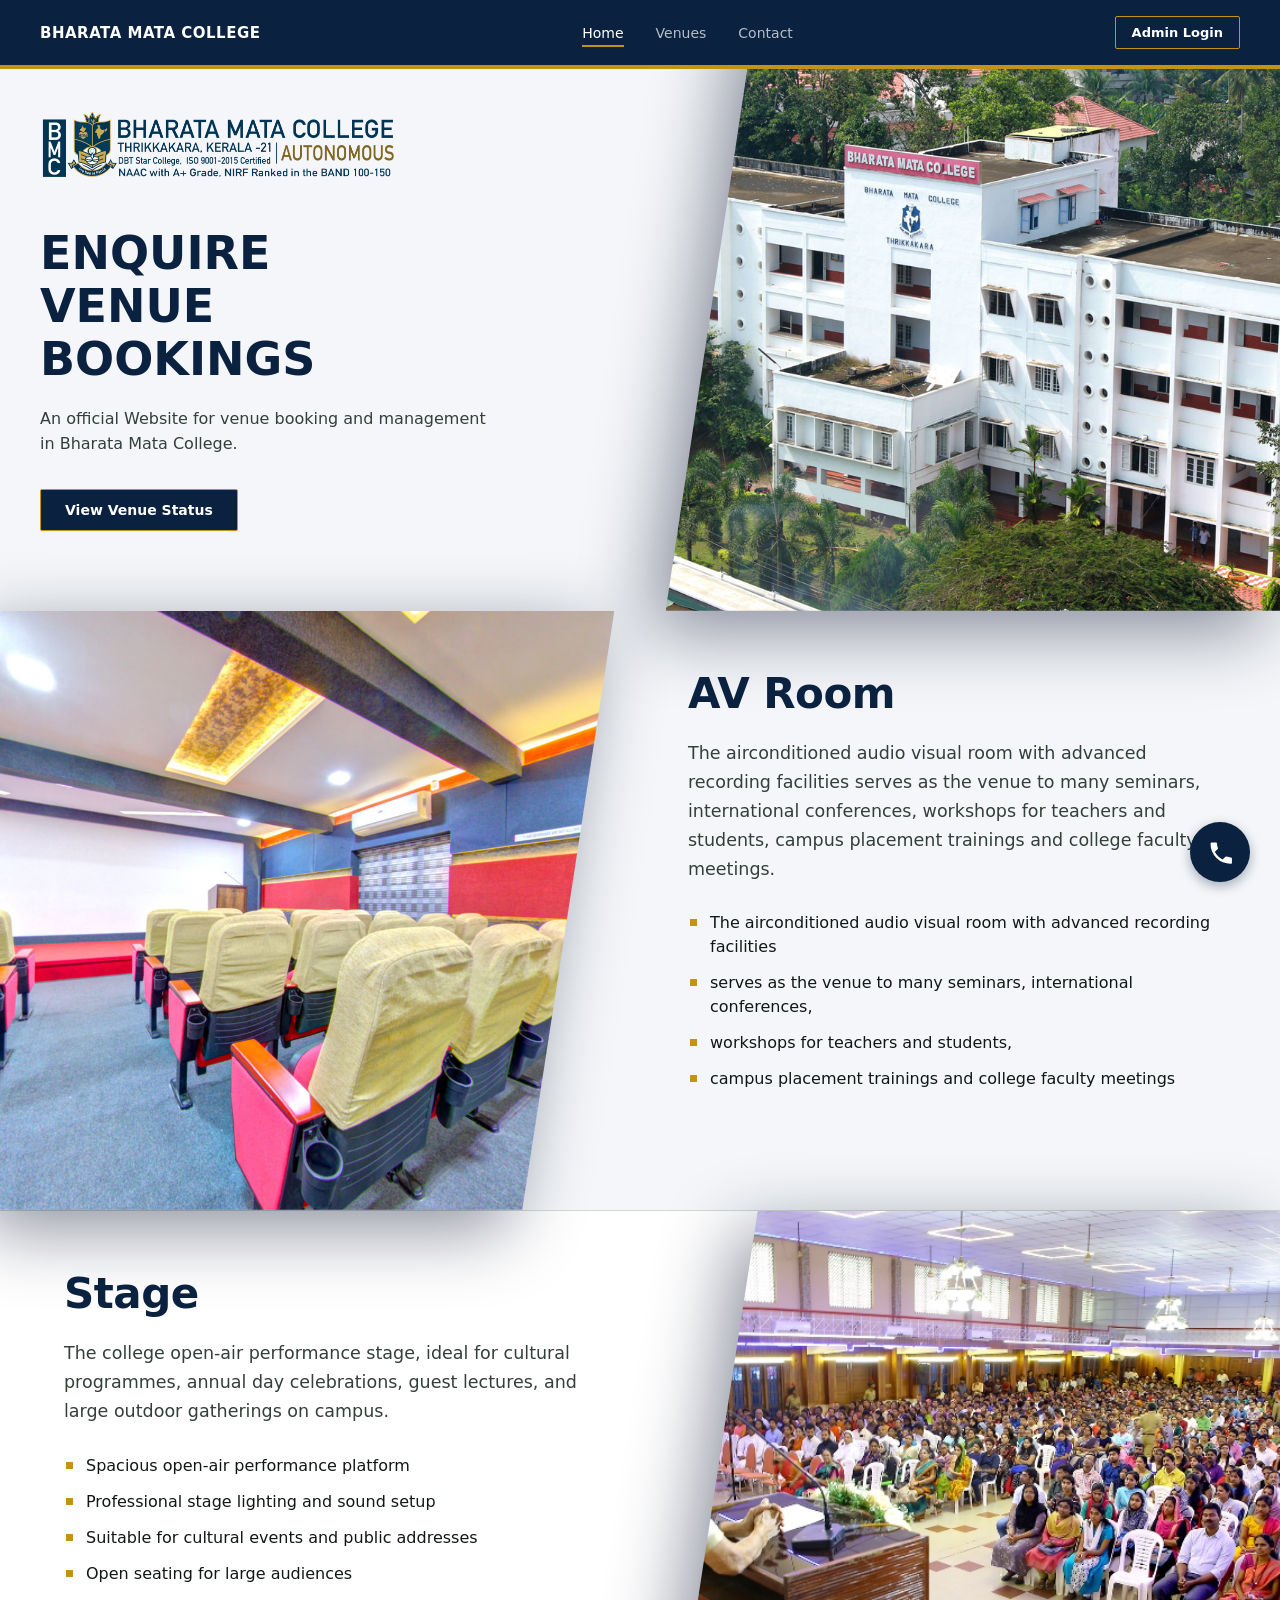
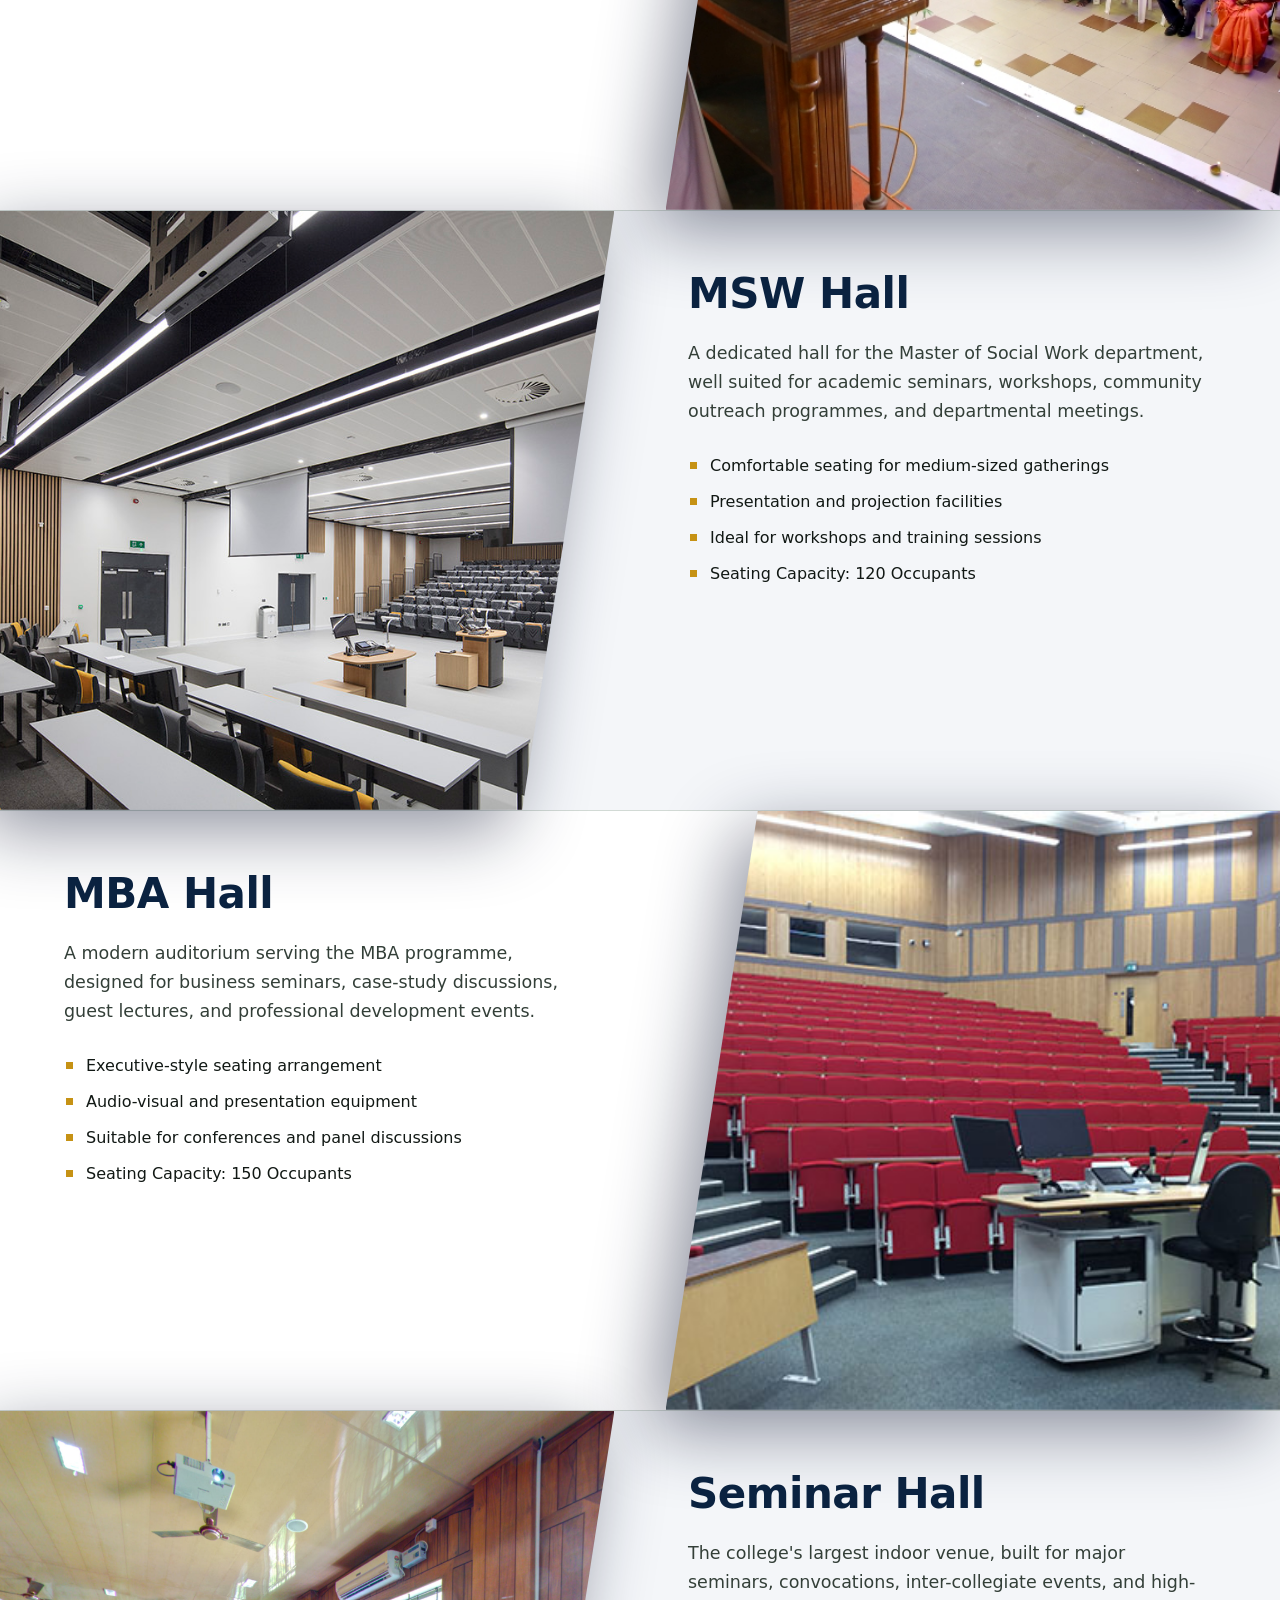
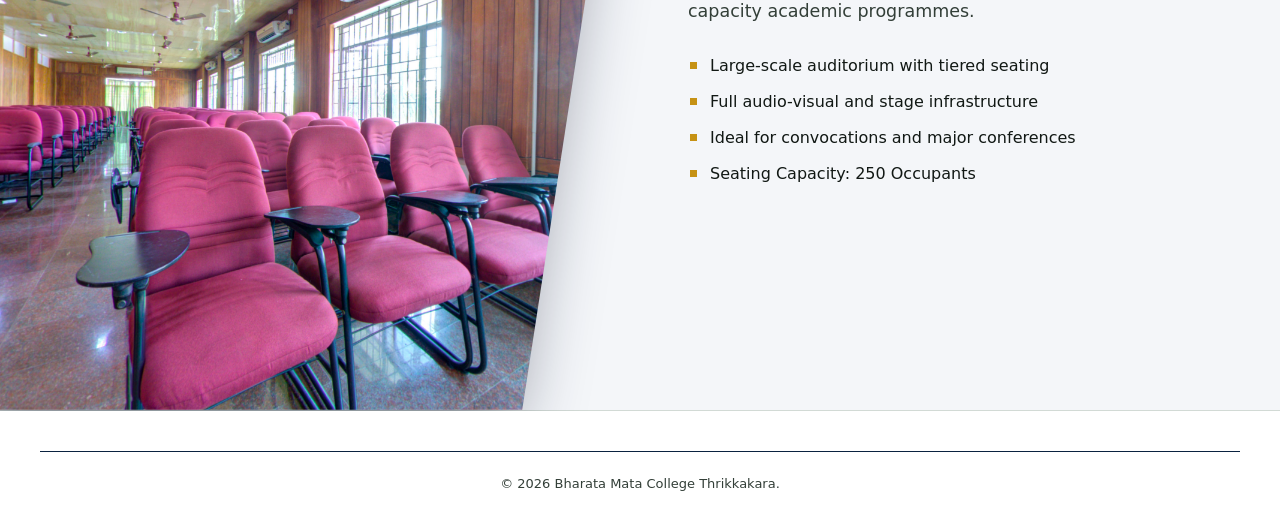
==== frontend/index.html @ a1fb7342 "Add files via upload" ====
<!DOCTYPE html>
<html lang="en">
<head>
    <meta charset="UTF-8">
    <meta name="viewport" content="width=device-width, initial-scale=1.0">
    <title>Venue Management Portal - Bharata Mata College</title>
    <link rel="stylesheet" href="style.css">
    <link rel="icon" type="image/jpeg" href="./assets/logo/logo.jpeg" />
    <link rel="stylesheet" href="https://fonts.googleapis.com/css2?family=Material+Symbols+Outlined:opsz,wght,FILL,GRAD@20..48,100..700,0..1,-50..200&icon_names=call" />
</head>
<body>

    <header class="navbar">
        <div class="nav-brand">
            <span class="brand-text">BHARATA MATA COLLEGE</span>
        </div>
        
        <nav class="nav-menu">
            <a href="index.html" class="nav-item active">Home</a>
            <a href="venues/venues.html" class="nav-item">Venues</a>
            <a href="#booking" class="nav-item" id="booking-log-link">Booking Log</a>
            <div class="nav-contact-wrapper">
                <button id="contact-btn" class="nav-item" onclick="toggleContactDropdown(event)">Contact</button>
                <div id="contact-dropdown">
                    <p class="contact-dropdown-label">Contact No:</p>
                    <hr class="contact-dropdown-divider">
                    <div class="contact-dropdown-item">
                        <span class="material-symbols-outlined contact-dropdown-icon">call</span>
                        <a href="tel:+9112345678" class="contact-dropdown-number">+91 12345678</a>
                    </div>
                    <hr class="contact-number-divider">
                    <div class="contact-dropdown-item">
                        <span class="material-symbols-outlined contact-dropdown-icon">call</span>
                        <a href="tel:+9187654321" class="contact-dropdown-number">+91 87654321</a>
                    </div>
                </div>
            </div>
        </nav>

        <div class="nav-actions">
            <a href="login/login.html"><button class="btn-admin" id="admin-portal-btn">Admin Login</button></a>
        </div>
    </header>

    <section class="hero-frame-section">
        <div class="abstract-bg-shape shape-one"></div>
        <div class="abstract-bg-shape shape-two"></div>
        
        <div class="hero-image-canvas canvas-right">
            <div class="clean-image-frame" style="background-image: url('./assets/logo/bmc.jpeg');"></div>
        </div>

        <div class="geometric-line horizontal-line-top"></div>
        <div class="geometric-line vertical-line-left"></div>
        <div class="geometric-accent-dot dot-tl"></div>

        <div class="hero-grid-container content-left">
            <div class="hero-logo-container">
                <img src="./assets/logo/bmclogo.jpeg" alt="BMC Institutional Logo" class="hero-inserted-logo">
            </div>

            <div class="hero-text-block">
                <h1>ENQUIRE<br>VENUE BOOKINGS</h1>
                <p class="hero-description-text">An official Website for venue booking and management in Bharata Mata College.</p>
                
                <div class="hero-action-row">
                    <button class="btn-primary-blue" onclick="window.location.href='venues/venues.html'">View Venue Status</button>
                </div>
            </div>
        </div>

        <div class="geometric-line horizontal-line-bottom"></div>
    </section>

    <main class="facilities-showcase-container">
        <section class="facility-row invert-row">
            <div class="abstract-bg-shape shape-three"></div>
            <div class="hero-image-canvas canvas-left">
                <div class="clean-image-frame" style="background-image: url('./assets/avroom.jpeg');"></div>
            </div>
            <div class="hero-grid-container content-right">
                <div class="facility-text-block text-right-layout">
                    <h2>AV Room</h2>
                    <p class="facility-description">The airconditioned audio visual room with advanced recording facilities serves as the venue to many seminars, international conferences, workshops for teachers and students, campus placement trainings and college faculty meetings.</p>
                    <ul class="facility-features-list">
                        <li>The airconditioned audio visual room with advanced recording facilities</li>
                        <li>serves as the venue to many seminars, international conferences,</li>
                        <li>workshops for teachers and students,</li>
                        <li>campus placement trainings and college faculty meetings</li>
                    </ul>
                </div>
            </div>
        </section>

        <section class="facility-row">
            <div class="abstract-bg-shape shape-four"></div>
            <div class="hero-image-canvas canvas-right">
                <div class="clean-image-frame" style="background-image: url('./assets/stage.jpeg');"></div>
            </div>
            <div class="hero-grid-container content-left">
                <div class="facility-text-block text-left-layout">
                    <h2>Stage</h2>
                    <p class="facility-description">The college open-air performance stage, ideal for cultural programmes, annual day celebrations, guest lectures, and large outdoor gatherings on campus.</p>
                    <ul class="facility-features-list">
                        <li>Spacious open-air performance platform</li>
                        <li>Professional stage lighting and sound setup</li>
                        <li>Suitable for cultural events and public addresses</li>
                        <li>Open seating for large audiences</li>
                    </ul>
                </div>
            </div>
        </section>

        <section class="facility-row invert-row">
            <div class="abstract-bg-shape shape-five"></div>
            <div class="hero-image-canvas canvas-left">
                <div class="clean-image-frame" style="background-image: url('./assets/mswhall.jpeg');"></div>
            </div>
            <div class="hero-grid-container content-right">
                <div class="facility-text-block text-right-layout">
                    <h2>MSW Hall</h2>
                    <p class="facility-description">A dedicated hall for the Master of Social Work department, well suited for academic seminars, workshops, community outreach programmes, and departmental meetings.</p>
                    <ul class="facility-features-list">
                        <li>Comfortable seating for medium-sized gatherings</li>
                        <li>Presentation and projection facilities</li>
                        <li>Ideal for workshops and training sessions</li>
                        <li>Seating Capacity: 120 Occupants</li>
                    </ul>
                </div>
            </div>
        </section>

        <section class="facility-row">
            <div class="abstract-bg-shape shape-six"></div>
            <div class="hero-image-canvas canvas-right">
                <div class="clean-image-frame" style="background-image: url('./assets/mbahall.jpeg');"></div>
            </div>
            <div class="hero-grid-container content-left">
                <div class="facility-text-block text-left-layout">
                    <h2>MBA Hall</h2>
                    <p class="facility-description">A modern auditorium serving the MBA programme, designed for business seminars, case-study discussions, guest lectures, and professional development events.</p>
                    <ul class="facility-features-list">
                        <li>Executive-style seating arrangement</li>
                        <li>Audio-visual and presentation equipment</li>
                        <li>Suitable for conferences and panel discussions</li>
                        <li>Seating Capacity: 150 Occupants</li>
                    </ul>
                </div>
            </div>
        </section>

        <section class="facility-row invert-row">
            <div class="abstract-bg-shape shape-seven"></div>
            <div class="hero-image-canvas canvas-left">
                <div class="clean-image-frame" style="background-image: url('./assets/seminarhall.jpeg');"></div>
            </div>
            <div class="hero-grid-container content-right">
                <div class="facility-text-block text-right-layout">
                    <h2>Seminar Hall</h2>
                    <p class="facility-description">The college's largest indoor venue, built for major seminars, convocations, inter-collegiate events, and high-capacity academic programmes.</p>
                    <ul class="facility-features-list">
                        <li>Large-scale auditorium with tiered seating</li>
                        <li>Full audio-visual and stage infrastructure</li>
                        <li>Ideal for convocations and major conferences</li>
                        <li>Seating Capacity: 250 Occupants</li>
                    </ul>
                </div>
            </div>
        </section>
    </main>

    <footer class="system-footer">
        <div class="footer-line"></div>
        <p>&copy; 2026 Bharata Mata College Thrikkakara.</p>
    </footer>

    <script src="script.js"></script>
    <script>
        function toggleContactDropdown(e) {
            e.stopPropagation();
            var dd = document.getElementById('contact-dropdown');
            var btn = document.getElementById('contact-btn');
            var isOpen = dd.style.display === 'block';
            dd.style.display = isOpen ? 'none' : 'block';
            btn.classList.toggle('active', !isOpen);
        }
        document.addEventListener('click', function() {
            var dd = document.getElementById('contact-dropdown');
            var btn = document.getElementById('contact-btn');
            if (dd) dd.style.display = 'none';
            if (btn) btn.classList.remove('active');
        });

        // Handle auth-based UI changes
        var isAuthenticated = sessionStorage.getItem('bmc_admin_auth') === 'true' || localStorage.getItem('bmc_admin_auth') === 'true';
        
        var bookingLink = document.getElementById('booking-log-link');
        if (bookingLink) bookingLink.style.display = 'none';

        if (isAuthenticated) {
            var adminBtn = document.getElementById('admin-portal-btn');
            if (adminBtn) {
                adminBtn.textContent = 'Admin Portal';
                var parentLink = adminBtn.closest('a');
                if (parentLink) parentLink.href = 'admin/adminpg.html';
            }
        }
    </script>
    
    <!-- Floating Contact Ball -->
    <a href="tel:+9112345678" class="floating-contact-ball" title="Contact Us Directly" style="bottom: 18px;">
        <svg xmlns="http://www.w3.org/2000/svg" viewBox="0 0 22 22">
            <path d="M6.62 10.79a15.05 15.05 0 0 0 6.59 6.59l2.2-2.2a1 1 0 0 1 1.11-.27c1.12.45 2.33.69 3.58.69a1 1 0 0 1 1 1V20a1 1 0 0 1-1 1A17 17 0 0 1 3 4a1 1 0 0 1 1-1h3.5a1 1 0 0 1 1 1c0 1.25.24 2.46.69 3.58a1 1 0 0 1-.27 1.11z"/>
        </svg>
    </a>
</body>
</html>
---- frontend/style.css ----
/* --- THEME DESIGN SYSTEM VARIABLES --- */
:root {
    --primary-blue: #0A2240;        /* Deep Premium Institutional Navy */
    --dark-blue-hover: #0300B2;
    --dark-yellow-gold: #C69214;   /* Polished Dark Yellow/Gold Tone */
    
    --light-blue-shading: #F4F6F9;
    --border-grey: #D2DAD5;
    --text-primary: #111814;
    --text-secondary: #333F38;
    --white: #FFFFFF;

    --navbar-height: 72px;          /* Fixed navbar height offset */
}

/* --- DOCUMENT DEFAULTS --- */
* {
    box-sizing: border-box;
    margin: 0;
    padding: 0;
    font-family: system-ui, -apple-system, BlinkMacSystemFont, "Segoe UI", Roboto, Helvetica, Arial, sans-serif;
}

html {
    overflow-x: hidden;
    background-color: var(--light-blue-shading);
}

body {
    background-color: var(--white);
    color: var(--text-primary);
    overflow-x: hidden;
}

/* --- STRUCTURE LINES & ACCENTS --- */
.geometric-line,
.geometric-accent-dot {
    display: none;
}

.horizontal-line-top { top: 0; left: 0; width: 100%; height: 1px; }
.horizontal-line-bottom { bottom: 0; left: 0; width: 100%; height: 1px; }
.vertical-line-left { top: 0; left: 40px; width: 1px; height: 100%; }

.geometric-accent-dot {
    position: absolute;
    width: 6px;
    height: 6px;
    background-color: var(--primary-blue);
    z-index: 3;
}
.dot-tl { top: -3px; left: 37px; }

/* --- FIXED NAVIGATION LAYOUT --- */
.navbar {
    display: flex;
    justify-content: space-between;
    align-items: center;
    padding: 16px 40px;
    background-color: var(--primary-blue);
    border-bottom: 4px solid var(--dark-yellow-gold);
    position: fixed;
    top: 0;
    left: 0;
    right: 0;
    width: 100%;
    z-index: 1000;
}

.brand-text {
    font-size: 15px;
    font-weight: 700;
    letter-spacing: 0.5px;
    color: var(--white);
}

.nav-menu {
    display: flex;
    gap: 32px;
    align-items: center;
}

.nav-item {
    text-decoration: none;
    color: rgba(255, 255, 255, 0.7);
    font-size: 14px;
    font-weight: 500;
    position: relative;
    transition: color 0.2s;
}

.nav-item:hover, .nav-item.active {
    color: var(--white);
}

.nav-item.active::after {
    content: '';
    position: absolute;
    bottom: -6px;
    left: 0;
    width: 100%;
    height: 2px;
    background-color: var(--dark-yellow-gold);
}

/* --- BUTTON SYSTEM --- */
.btn-admin {
    background: transparent;
    color: var(--white);
    border: 1px solid var(--dark-yellow-gold);
    padding: 8px 16px;
    font-size: 13px;
    font-weight: 600;
    cursor: pointer;
    border-radius: 2px;
    transition: background-color 0.2s, color 0.2s;
}

.btn-admin:hover {
    background-color: var(--dark-yellow-gold);
    color: var(--primary-blue);
}

.btn-primary-blue {
    background-color: var(--primary-blue);
    color: var(--white);
    border: 1px solid var(--dark-yellow-gold);
    padding: 12px 24px;
    font-size: 14px;
    font-weight: 600;
    cursor: pointer;
    border-radius: 2px;
    transition: all 0.2s;
}

.btn-primary-blue:hover {
    background-color: var(--dark-yellow-gold);
    color: var(--primary-blue);
}

/* --- HERO SECTION LAYOUT CONFIGS --- */
.hero-frame-section {
    position: relative;
    padding: 0px 40px 80px 40px;
    padding-top: var(--navbar-height);
    background-color: var(--light-blue-shading);
    min-height: 600px;
    display: flex;
    align-items: center;
}

/* --- MAIN CANVAS IMAGE ENCLOSURE --- */
.hero-image-canvas {
    position: absolute;
    top: 0;
    width: 48%;
    height: 100%;
    z-index: 5;
    filter: drop-shadow(-18px 20px 36px rgba(5, 12, 40, 0.45));
}

.canvas-right { right: 0; }
.canvas-left { left: 0; }

/* The actual image container layer */
.clean-image-frame {
    position: absolute;
    top: 0;
    left: 0;
    width: 100%;
    height: 100%;
    background-size: cover;
    background-position: center;
    background-repeat: no-repeat;
    z-index: 8;
}

.canvas-right .clean-image-frame { clip-path: polygon(15% 0%, 100% 0%, 100% 100%, 0% 100%); }
.canvas-left .clean-image-frame  { clip-path: polygon(0% 0%, 100% 0%, 85% 100%, 0% 100%); }


/* --- ENHANCED GEOMETRIC BACKGROUND ACCENT FRAMES (BIGGER PROPORTIONS) --- */
.geometric-bg-accent {
    position: absolute;
    top: 0;
    left: 0;
    width: 100%;
    height: 100%;
    z-index: 7;
}

/* Visually scaled outer colorful design frames */
.bg-right {
    background: linear-gradient(135deg, var(--dark-yellow-gold) 0%, var(--dark-yellow-gold) 17%, var(--primary-blue) 17.5%, var(--primary-blue) 100%);
    clip-path: polygon(13% 0%, 100% 0%, 100% 100%, -2% 100%);
}

.bg-left {
    background: linear-gradient(135deg, var(--primary-blue) 0%, var(--primary-blue) 82.5%, var(--dark-yellow-gold) 83%, var(--dark-yellow-gold) 100%);
    clip-path: polygon(0% 0%, 102% 0%, 87% 100%, 0% 100%);
}


/* --- EXTRA IMPACT DROP SHADOW SYSTEM (BIGGER SHADOW) --- */
.geometric-shadow-layer {
    position: absolute;
    top: 0;
    left: 0;
    width: 100%;
    height: 100%;
    background-color: rgba(5, 12, 24, 0.55); /* Darker context shadow */
    filter: blur(24px); /* Wider blur factor */
    z-index: 6;
}

.shadow-right {
    transform: translate(-25px, 15px); /* Increased offset vectors */
    clip-path: polygon(15% 0%, 100% 0%, 100% 100%, 0% 100%);
}

.shadow-left {
    transform: translate(25px, 15px);
    clip-path: polygon(0% 0%, 100% 0%, 85% 100%, 0% 100%);
}


/* --- BACKGROUND SHAPES (ALL HIDDEN) --- */
.abstract-bg-shape,
.shape-one, .shape-two, .shape-three,
.shape-four, .shape-five, .shape-six, .shape-seven {
    display: none;
}


/* --- CONTENT CONTAINER WRAPPERS --- */
.hero-grid-container {
    width: 100%;
    max-width: 1240px;
    margin: 0 auto;
    position: relative;
    z-index: 20;
    display: flex;
    flex-direction: column;
    align-self: stretch;
}

.content-left { align-items: flex-start; }
.content-right { align-items: flex-end; }

.hero-logo-container {
    display: flex;
    justify-content: flex-start;
    align-items: flex-start;
    padding-top: 40px;
}

.hero-inserted-logo {
    max-height: 70px;
    width: auto;
    object-fit: contain;
    display: block;
}

.hero-text-block {
    max-width: 460px; 
    margin-top: 45px;
}

.hero-text-block h1 {
    font-size: 46px;
    font-weight: 700;
    line-height: 1.15;
    color: var(--primary-blue);
    margin-bottom: 20px;
}

.hero-description-text {
    font-size: 16px;              
    font-weight: 500;             
    color: var(--text-secondary); 
    line-height: 1.6;
    margin-bottom: 32px;
}

/* --- FACILITIES SHOWCASE TIMELINE LAYOUT --- */
.facilities-showcase-container {
    width: 100%;
    background-color: var(--white);
}

.facility-row {
    position: relative;
    min-height: 600px;
    display: flex;
    align-items: center;
    padding: 60px 40px;
    background-color: var(--white);
    border-bottom: 1px solid var(--border-grey);
}

.facility-row.invert-row {
    background-color: var(--light-blue-shading);
}

/* --- TYPOGRAPHY AND CONTENT BLOCKS --- */
.facility-text-block {
    max-width: 44%;
    width: 100%;
    position: relative;
    z-index: 15;
}

.text-left-layout { margin-left: 2%; }
.text-right-layout { margin-right: 2%; }

.facility-text-block h2 {
    font-size: 42px;
    font-weight: 800;
    color: var(--primary-blue);
    letter-spacing: -0.5px;
    margin-bottom: 22px;
    line-height: 1.1;
}

.facility-description {
    font-size: 17.5px;
    line-height: 1.65;
    color: var(--text-secondary);
    margin-bottom: 28px;
    font-weight: 400;
}

.facility-features-list {
    list-style-type: none;
    padding-left: 0;
}

.facility-features-list li {
    font-size: 16px;
    font-weight: 500;
    color: var(--text-primary);
    margin-bottom: 12px;
    position: relative;
    padding-left: 22px;
    line-height: 1.5;
}

.facility-features-list li::before {
    content: '';
    position: absolute;
    left: 2px;
    top: 8px;
    width: 7px;
    height: 7px;
    background-color: var(--dark-yellow-gold);
}

/* --- SYSTEM FOOTER --- */
.system-footer {
    padding: 40px;
    text-align: center;
    font-size: 13px;
    color: var(--text-secondary);
    background-color: var(--white);
    position: relative;
    z-index: 10;
}

.footer-line {
    width: 100%;
    height: 1px;
    background-color: var(--primary-blue);
    margin-bottom: 24px;
}

/* --- VENUES PAGE LAYOUT --- */
.main-content-layout {
    max-width: 1240px;
    margin: 0 auto;
    padding: 60px 40px;
}

.section-title-wrap {
    display: flex;
    align-items: center;
    gap: 16px;
    margin-bottom: 48px;
}

.title-decorator {
    width: 5px;
    height: 40px;
    background: linear-gradient(180deg, var(--dark-yellow-gold), var(--primary-blue));
    border-radius: 2px;
    flex-shrink: 0;
}

.section-title-wrap h2 {
    font-size: 32px;
    font-weight: 800;
    color: var(--primary-blue);
    letter-spacing: -0.5px;
}

/* --- STATUS MATRIX GRID --- */
.status-matrix-grid {
    display: grid;
    grid-template-columns: repeat(auto-fill, minmax(300px, 1fr));
    gap: 24px;
}

.status-card {
    background-color: var(--white);
    border: 1px solid var(--border-grey);
    border-radius: 4px;
    padding: 28px 28px 28px 0;
    display: flex;
    flex-direction: column;
    gap: 14px;
    position: relative;
    overflow: hidden;
    transition: box-shadow 0.2s, transform 0.2s;
    padding-left: 28px;
}

.status-card:hover {
    box-shadow: 0 8px 32px rgba(10, 34, 64, 0.1);
    transform: translateY(-2px);
}

.status-card.locked {
    background-color: #fff8f5;
    border-color: #f0d5c8;
}

.status-card.open {
    background-color: #f5fff8;
    border-color: #c8f0d5;
}

.card-edge-accent {
    position: absolute;
    top: 0;
    left: 0;
    width: 5px;
    height: 100%;
}

.status-card.locked .card-edge-accent {
    background-color: #c0392b;
}

.status-card.open .card-edge-accent {
    background-color: #27ae60;
}

.status-card h3 {
    font-size: 20px;
    font-weight: 700;
    color: var(--primary-blue);
}

/* --- STATUS BADGE --- */
.matrix-badge {
    display: inline-block;
    padding: 4px 12px;
    border-radius: 20px;
    font-size: 12px;
    font-weight: 700;
    letter-spacing: 0.5px;
    text-transform: uppercase;
    width: fit-content;
}

.status-booked {
    background-color: #fdecea;
    color: #c0392b;
    border: 1px solid #f5c6c2;
}

.status-open {
    background-color: #e8f8ee;
    color: #27ae60;
    border: 1px solid #b8eac8;
}

/* --- MATRIX META INFO --- */
.matrix-meta {
    display: flex;
    flex-direction: column;
    gap: 6px;
}

.matrix-meta p {
    font-size: 14px;
    color: var(--text-secondary);
    line-height: 1.5;
}

.matrix-meta strong {
    color: var(--text-primary);
    font-weight: 600;
}


/* ================================================
   VENUES PAGE — FULL REDESIGN (UPDATED)
   ================================================ */

/* --- PAGE HEADER --- */
.venues-page-header {
    background: transparent;
    padding: 64px 40px;
    padding-top: calc(var(--navbar-height) + 64px);
    position: relative;
    overflow: hidden;
    border-top: none;
    border-bottom: 4px solid var(--dark-yellow-gold);
    min-height: 280px;
    display: flex;
    align-items: center;
    justify-content: center;
}

.venues-header-inner {
    width: 100%;
    max-width: 1240px;
    margin: 0 auto;
    display: flex;
    align-items: center;
    justify-content: center;
    position: relative;
    z-index: 2;
}

.venues-header-text {
    text-align: center;
}

.venues-page-label {
    font-size: 12px;
    font-weight: 700;
    letter-spacing: 2px;
    text-transform: uppercase;
    color: rgba(255, 255, 255, 0.7);
    margin-bottom: 10px;
}

/* Venue Availability Title — centred hero typography */
.venues-page-title {
    display: flex;
    flex-direction: column;
    align-items: center;
    gap: 4px;
    font-family: 'Playfair Display', Georgia, 'Times New Roman', serif;
    font-size: clamp(52px, 7vw, 84px);
    font-weight: 800;
    font-style: italic;
    color: #ffffff;
    letter-spacing: 3px;
    line-height: 1.05;
    margin: 0;
    text-transform: uppercase;
    text-shadow:
        0 3px 16px rgba(0, 0, 0, 0.7),
        0 0 48px rgba(0, 0, 0, 0.4);
}

.venues-title-line {
    display: block;
}

.venues-title-accent {
    font-style: normal;
    font-weight: 700;
    color: var(--white);
    letter-spacing: 8px;
    font-size: 0.72em;
    text-shadow:
        0 2px 12px rgba(0, 0, 0, 0.75),
        0 0 24px rgba(198, 146, 20, 0.35);
}

.venues-page-title::after {
    content: '';
    display: block;
    width: 72px;
    height: 4px;
    margin-top: 22px;
    background: linear-gradient(90deg, transparent, var(--dark-yellow-gold), transparent);
}

.venues-page-sub {
    font-size: 15px;
    color: rgba(255, 255, 255, 0.8);
    font-weight: 500;
    line-height: 1.6;
    max-width: 480px;
}

/* --- CONTINUOUS ROLLING VENUE SLIDESHOW --- */
.venue-bg-slideshow {
    position: absolute;
    inset: 0;
    z-index: 0;
    overflow: hidden;
    pointer-events: none;
}

.venue-bg-slideshow::after {
    content: '';
    position: absolute;
    inset: 0;
    background: rgba(10, 34, 64, 0.501); /* Dark overlay so text is readable */
    z-index: 1;
}

.venue-slideshow-track {
    display: flex;
    height: 100%;
    width: max-content;
    animation: venue-roll 45s linear infinite;
}

.venue-slide {
    flex-shrink: 0;
    width: 420px;
    height: 100%;
    background-size: cover;
    background-position: center;
    background-repeat: no-repeat;
    position: relative;
}

@keyframes venue-roll {
    0%   { transform: translateX(0); }
    100% { transform: translateX(-50%); }
}

/* --- STATS BAR (Remaining components) --- */
.venues-stats-bar {
    background-color: var(--white);
    border-bottom: 1px solid var(--border-grey);
    box-shadow: 0 2px 10px rgba(10, 34, 64, 0.06);
}

.venues-stats-inner {
    max-width: 1240px;
    margin: 0 auto;
    padding: 0 40px;
    display: flex;
    align-items: stretch;
    height: 72px;
}

.stat-item {
    display: flex;
    align-items: center;
    gap: 10px;
    padding: 0 32px 0 0;
}

.stat-number {
    font-size: 26px;
    font-weight: 800;
    color: var(--primary-blue);
    line-height: 1;
}

.available-num { color: #27ae60; }
.booked-num    { color: #c0392b; }

.stat-label {
    font-size: 13px;
    font-weight: 500;
    color: var(--text-secondary);
    line-height: 1.3;
}

.stat-divider {
    width: 1px;
    background-color: var(--border-grey);
    align-self: stretch;
    margin: 16px 32px 16px 0;
    flex-shrink: 0;
}

/* --- MAIN TABLE AREA --- */
.venues-main {
    background-color: var(--light-blue-shading);
    min-height: calc(100vh - 280px);
    padding: 48px 40px 64px;
    position: relative;
}

/* --- TABLE TOOLBAR --- */
.table-toolbar {
    display: flex;
    align-items: center;
    justify-content: space-between;
    padding: 16px 32px;
    border-bottom: 1px solid var(--border-grey);
    background-color: var(--white);
}

.venues-filters {
    display: flex;
    align-items: center;
    gap: 10px;
    flex-wrap: wrap;
}

.venues-search-input {
    padding: 6px 12px;
    height: 34px;
    border: 1.5px solid var(--primary-blue);
    border-radius: 2px;
    font-size: 13px;
    font-family: inherit;
    color: var(--text-primary);
    background-color: var(--white);
    min-width: 190px;
}

.venues-search-input:focus {
    outline: none;
    border-color: var(--primary-blue);
    box-shadow: 0 0 0 3px rgba(10, 34, 64, 0.15);
}

.venues-filter-select {
    padding: 6px 10px;
    height: 34px;
    border: 1.5px solid var(--primary-blue);
    border-radius: 2px;
    font-size: 13px;
    font-family: inherit;
    color: var(--text-primary);
    background-color: var(--white);
    cursor: pointer;
}

.venues-filter-select:focus {
    outline: none;
    border-color: var(--primary-blue);
    box-shadow: 0 0 0 3px rgba(10, 34, 64, 0.15);
}

.btn-clear-filters {
    padding: 6px 16px;
    height: 34px;
    background-color: var(--white);
    color: var(--primary-blue);
    border: 1.5px solid var(--primary-blue);
    border-radius: 2px;
    font-size: 13px;
    font-family: inherit;
    font-weight: 600;
    cursor: pointer;
}

.btn-clear-filters:hover {
    background-color: var(--primary-blue);
    color: var(--white);
}

.table-heading {
    font-size: 18px;
    font-weight: 700;
    color: var(--primary-blue);
    letter-spacing: -0.2px;
}

.venues-date-filter {
    display: flex;
    align-items: center;
    gap: 10px;
}

.venues-date-label {
    font-size: 13px;
    font-weight: 600;
    color: var(--text-secondary);
    white-space: nowrap;
}

.venues-date-input {
    padding: 6px 12px;
    height: 34px;
    border: 1.5px solid var(--primary-blue);
    border-radius: 2px;
    font-size: 13px;
    font-family: inherit;
    color: var(--text-primary);
    background-color: var(--white);
}

.venues-date-input:focus {
    outline: none;
    border-color: var(--primary-blue);
    box-shadow: 0 0 0 3px rgba(10, 34, 64, 0.15);
}

.table-date {
    font-size: 13px;
    color: var(--text-secondary);
    font-weight: 500;
}

/* --- TABLE SCROLL WRAPPER --- */
.table-scroll {
    overflow-x: auto;
    overflow-y: auto;
    max-height: 450px;
    overscroll-behavior: contain;
    -webkit-overflow-scrolling: touch;
}

/* --- THE TABLE ITSELF --- */
.venues-table {
    width: 100%;
    border-collapse: collapse;
    font-size: 14px;
}

.venues-table thead tr {
    background-color: var(--primary-blue);
}

.venues-table thead th {
    position: sticky;
    top: 0;
    z-index: 10;
    background-color: var(--primary-blue);
    padding: 14px 20px;
    text-align: left;
    font-size: 11px;
    font-weight: 700;
    letter-spacing: 1px;
    text-transform: uppercase;
    color: rgba(255, 255, 255, 0.75);
    white-space: nowrap;
    border: none;
}

.venues-table thead th:first-child {
    padding-left: 32px;
    width: 48px;
    color: rgba(255, 255, 255, 0.4);
}

.venues-table thead th:last-child {
    padding-right: 32px;
    text-align: center;
}

/* --- TABLE BODY ROWS --- */
.venues-table tbody tr {
    border-bottom: 1px solid var(--border-grey);
    transition: background-color 0.15s;
}

.venues-table tbody tr:last-child {
    border-bottom: none;
}

.venues-table tbody td {
    padding: 18px 20px;
    color: var(--text-primary);
    font-weight: 500;
    vertical-align: middle;
}

.venues-table tbody td:first-child {
    padding-left: 32px;
}

.venues-table tbody td:last-child {
    padding-right: 32px;
    text-align: center;
}

.row-booked:hover    { background-color: rgb(247, 247, 234); }
.row-available:hover { background-color: rgb(247, 247, 234); }

.row-index {
    font-size: 12px;
    font-weight: 700;
    color: #718096 !important;
    letter-spacing: 0.5px;
    width: 48px;
}

.venue-name-cell {
    display: flex;
    align-items: center;
    gap: 10px;
    font-weight: 700 !important;
    color: var(--primary-blue) !important;
    font-size: 15px !important;
    white-space: nowrap;
}

.venue-dot {
    width: 9px;
    height: 9px;
    border-radius: 50%;
    flex-shrink: 0;
}

.dot-booked    { background-color: #c0392b; }
.dot-available { background-color: #27ae60; }

.cell-empty {
    color: #bbb !important;
    font-weight: 400 !important;
}

.status-pill {
    display: inline-block;
    padding: 5px 14px;
    border-radius: 20px;
    font-size: 11px;
    font-weight: 700;
    letter-spacing: 0.6px;
    text-transform: uppercase;
    white-space: nowrap;
}

.pill-booked {
    background-color: #fdecea;
    color: #c0392b;
    border: 1px solid #f5c6c2;
}

.pill-available {
    background-color: #e8f8ee;
    color: #27ae60;
    border: 1px solid #b8eac8;
}

.table-footer-note {
    padding: 16px 32px;
    border-top: 1px solid var(--border-grey);
    background-color: var(--light-blue-shading);
    font-size: 13px;
    color: var(--text-secondary);
    font-weight: 400;
    line-height: 1.5;
}

/* --- HOME PAGE IMAGE ANIMATIONS --- */
@keyframes hero-image-launch {
    from {
        transform: translateX(18%);
        opacity: 0;
    }
    to {
        transform: translateX(0);
        opacity: 1;
    }
}

@keyframes logo-launch {
    from {
        opacity: 0;
        transform: translateY(12px);
    }
    to {
        opacity: 1;
        transform: translateY(0);
    }
}

@keyframes slide-in-from-left {
    from {
        transform: translateX(-105%);
        opacity: 0.85;
    }
    to {
        transform: translateX(0);
        opacity: 1;
    }
}

@keyframes slide-in-from-right {
    from {
        transform: translateX(105%);
        opacity: 0.85;
    }
    to {
        transform: translateX(0);
        opacity: 1;
    }
}

.hero-image-canvas.image-launch-pending {
    transform: translateX(18%);
    opacity: 0;
}

.hero-image-canvas.image-launch-in {
    animation: hero-image-launch 0.9s cubic-bezier(0.22, 1, 0.36, 1) forwards;
}

.hero-inserted-logo.logo-launch-in {
    animation: logo-launch 0.85s cubic-bezier(0.22, 1, 0.36, 1) 0.15s both;
}

.hero-image-canvas.image-slide-pending .clean-image-frame {
    opacity: 0;
}

.hero-image-canvas.slide-from-left.image-slide-in .clean-image-frame {
    animation: slide-in-from-left 0.5s cubic-bezier(0.22, 1, 0.36, 1) forwards;
}

.hero-image-canvas.slide-from-right.image-slide-in .clean-image-frame {
    animation: slide-in-from-right 0.5s cubic-bezier(0.22, 1, 0.36, 1) forwards;
}

/* --- CONTACT DROPDOWN --- */
.nav-contact-wrapper {
    position: relative;
    display: inline-block;
}#contact-btn {
    background: none;
    border: none;
    cursor: pointer;
    font-family: inherit;
    font-size: 14px;
    font-weight: 500;
    padding: 0;
    color: rgba(255, 255, 255, 0.7);
    transition: color 0.2s;
}

#contact-btn:hover {
    color: var(--white);
}

#contact-dropdown {
    display: none;
    position: absolute;
    top: calc(100% + 20px);
    left: 50%;
    transform: translateX(-50%);
    background: var(--white);
    border: 1px solid var(--primary-blue);
    border-radius: 4px;
    box-shadow: 0 8px 24px rgba(10, 34, 64, 0.15);
    padding: 16px 20px;
    min-width: 200px;
    z-index: 9999;
}

.contact-dropdown-label {
    margin: 0 0 4px;
    font-size: 13px;
    color: #888;
    font-weight: 500;
    letter-spacing: 0.5px;
}

.contact-dropdown-divider {
    border: none;
    border-top: 1px solid #f0f0f0;
    margin: 8px 0;
}

.contact-dropdown-item {
    display: flex;
    align-items: center;
    gap: 10px;
    padding: 6px 0;
}

.contact-dropdown-icon {
    font-size: 16px;
}

.contact-dropdown-number {
    font-size: 15px;
    color: #222;
    font-weight: 500;
}

.contact-number-divider {
    border: none;
    border-top: 1.5px solid #333;
    margin: 4px 0;
}

/* --- FLOATING CONTACT BALL --- */
.floating-contact-ball {
    position: fixed;
    bottom: 30px;
    right: 30px;
    width: 60px;
    height: 60px;
    background-color: var(--primary-blue);
    color: var(--white);
    border-radius: 50%;
    display: flex;
    align-items: center;
    justify-content: center;
    box-shadow: 0 4px 12px rgba(10, 34, 64, 0.35);
    text-decoration: none;
    z-index: 10000;
}

.floating-contact-ball svg {
    width: 26px;
    height: 26px;
    fill: currentColor;
}

/* Clickable phone numbers in dropdown */
a.contact-dropdown-number {
    color: #222;
    text-decoration: none;
}

a.contact-dropdown-number:hover {
    text-decoration: underline;
    color: var(--primary-blue);
}
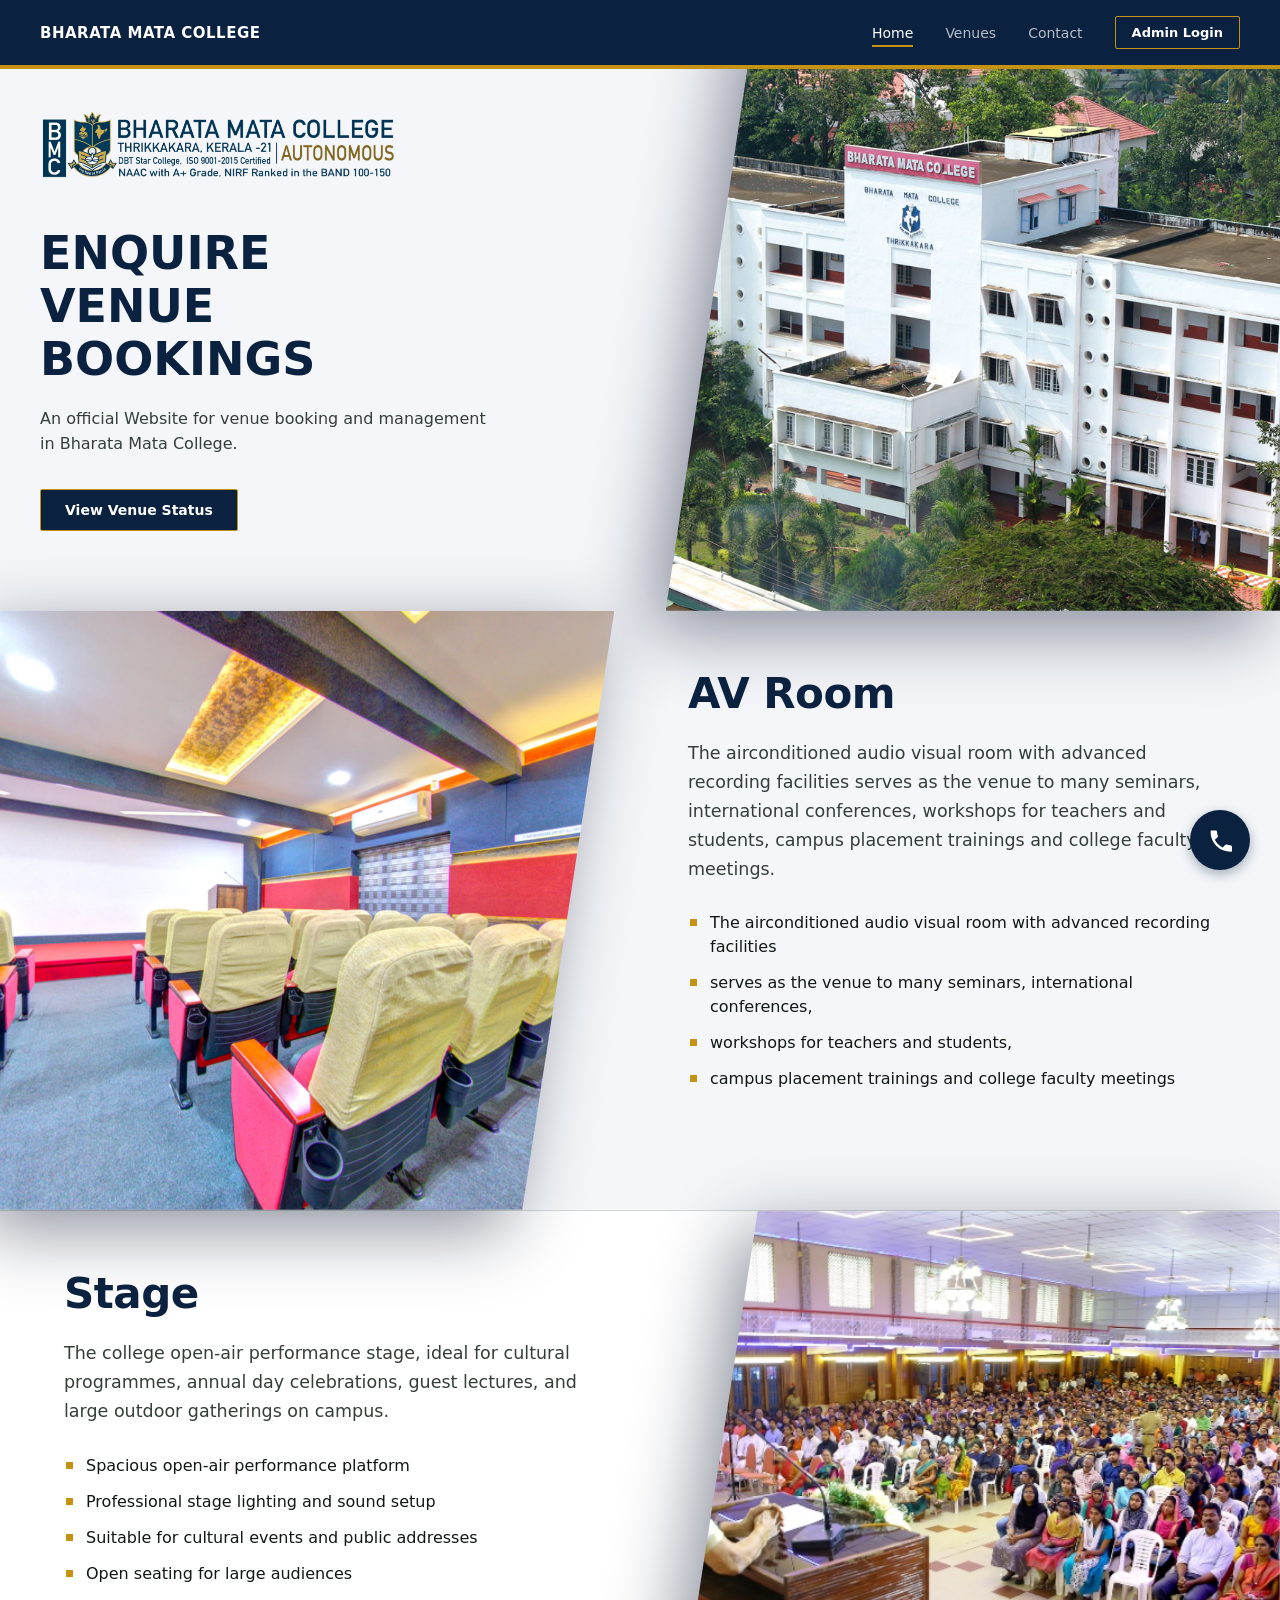
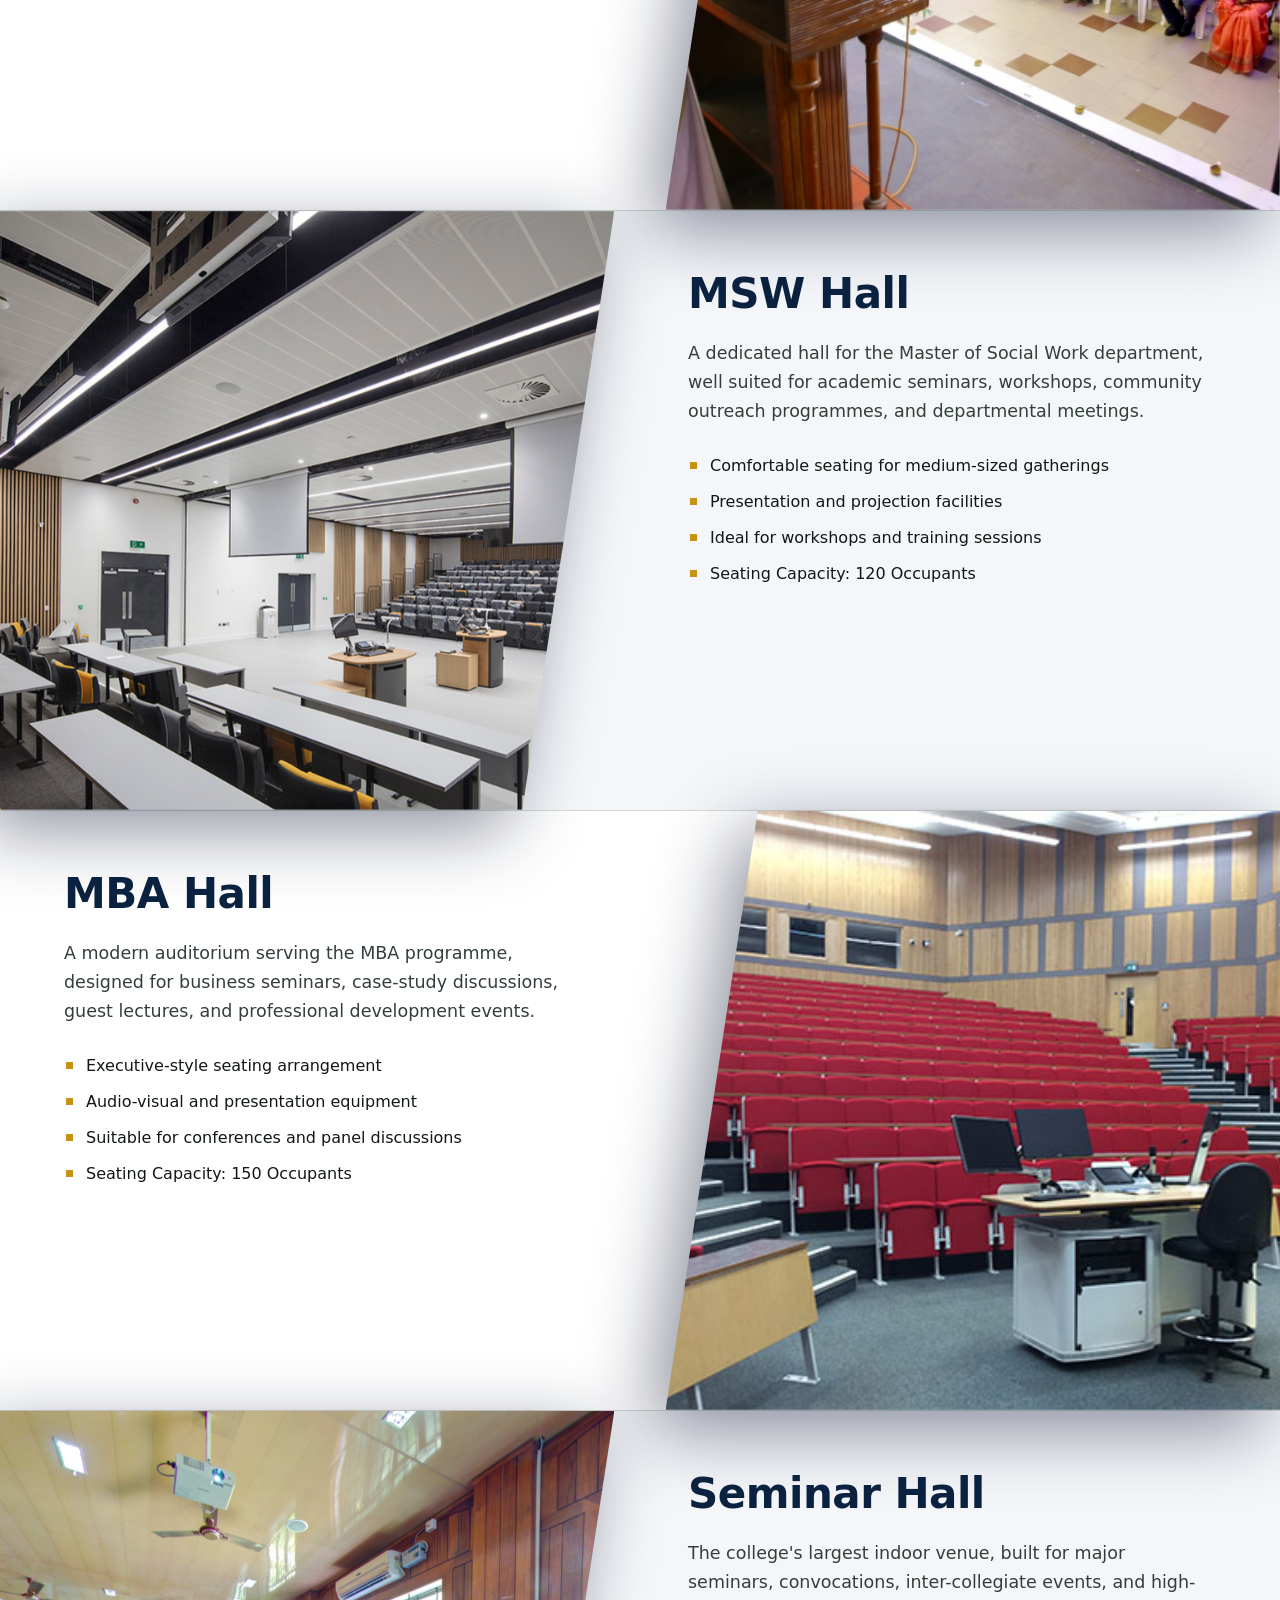
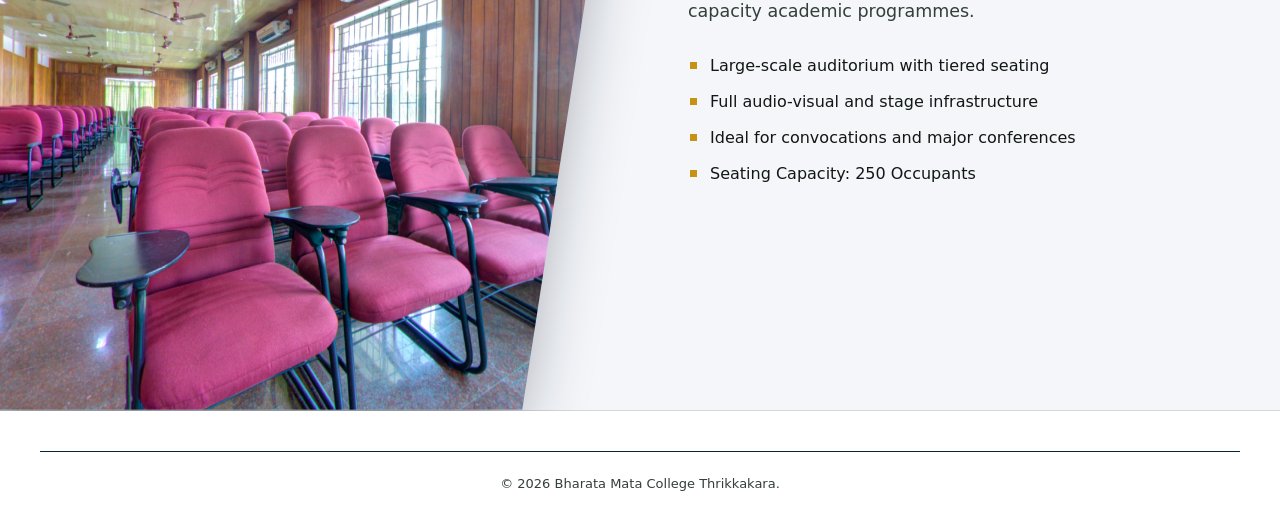
==== commit 7ea72b46: "Initial commit" ====
--- a/frontend/index.html
+++ b/frontend/index.html
@@ -14,31 +14,39 @@
         <div class="nav-brand">
             <span class="brand-text">BHARATA MATA COLLEGE</span>
         </div>
-        
-        <nav class="nav-menu">
-            <a href="index.html" class="nav-item active">Home</a>
-            <a href="venues/venues.html" class="nav-item">Venues</a>
-            <a href="#booking" class="nav-item" id="booking-log-link">Booking Log</a>
-            <div class="nav-contact-wrapper">
-                <button id="contact-btn" class="nav-item" onclick="toggleContactDropdown(event)">Contact</button>
-                <div id="contact-dropdown">
-                    <p class="contact-dropdown-label">Contact No:</p>
-                    <hr class="contact-dropdown-divider">
-                    <div class="contact-dropdown-item">
-                        <span class="material-symbols-outlined contact-dropdown-icon">call</span>
-                        <a href="tel:+9112345678" class="contact-dropdown-number">+91 12345678</a>
+
+        <button class="nav-toggle" type="button" aria-label="Toggle navigation" aria-expanded="false">
+            <span class="nav-toggle-bar"></span>
+            <span class="nav-toggle-bar"></span>
+            <span class="nav-toggle-bar"></span>
+        </button>
+
+        <div class="nav-panel">
+            <nav class="nav-menu">
+                <a href="index.html" class="nav-item active">Home</a>
+                <a href="venues/venues.html" class="nav-item">Venues</a>
+                <a href="#booking" class="nav-item" id="booking-log-link">Booking Log</a>
+                <div class="nav-contact-wrapper">
+                    <button id="contact-btn" class="nav-item" onclick="toggleContactDropdown(event)">Contact</button>
+                    <div id="contact-dropdown">
+                        <p class="contact-dropdown-label">Contact No:</p>
+                        <hr class="contact-dropdown-divider">
+                        <div class="contact-dropdown-item">
+                            <span class="material-symbols-outlined contact-dropdown-icon">call</span>
+                            <a href="tel:+9112345678" class="contact-dropdown-number">+91 12345678</a>
+                        </div>
+                        <hr class="contact-number-divider">
+                        <div class="contact-dropdown-item">
+                            <span class="material-symbols-outlined contact-dropdown-icon">call</span>
+                            <a href="tel:+9187654321" class="contact-dropdown-number">+91 87654321</a>
+                        </div>
                     </div>
-                    <hr class="contact-number-divider">
-                    <div class="contact-dropdown-item">
-                        <span class="material-symbols-outlined contact-dropdown-icon">call</span>
-                        <a href="tel:+9187654321" class="contact-dropdown-number">+91 87654321</a>
-                    </div>
-                </div>
-            </div>
-        </nav>
-
-        <div class="nav-actions">
-            <a href="login/login.html"><button class="btn-admin" id="admin-portal-btn">Admin Login</button></a>
+                </div>
+            </nav>
+
+            <div class="nav-actions">
+                <a href="login/login.html"><button class="btn-admin" id="admin-portal-btn">Admin Login</button></a>
+            </div>
         </div>
     </header>
 
@@ -208,7 +216,7 @@
     </script>
     
     <!-- Floating Contact Ball -->
-    <a href="tel:+9112345678" class="floating-contact-ball" title="Contact Us Directly" style="bottom: 18px;">
+    <a href="tel:+9112345678" class="floating-contact-ball" title="Contact Us Directly">
         <svg xmlns="http://www.w3.org/2000/svg" viewBox="0 0 22 22">
             <path d="M6.62 10.79a15.05 15.05 0 0 0 6.59 6.59l2.2-2.2a1 1 0 0 1 1.11-.27c1.12.45 2.33.69 3.58.69a1 1 0 0 1 1 1V20a1 1 0 0 1-1 1A17 17 0 0 1 3 4a1 1 0 0 1 1-1h3.5a1 1 0 0 1 1 1c0 1.25.24 2.46.69 3.58a1 1 0 0 1-.27 1.11z"/>
         </svg>
--- a/frontend/style.css
+++ b/frontend/style.css
@@ -1124,4 +1124,533 @@
 a.contact-dropdown-number:hover {
     text-decoration: underline;
     color: var(--primary-blue);
+}
+
+/* --- MOBILE NAV TOGGLE (hidden on desktop) --- */
+.nav-toggle {
+    display: none;
+    flex-direction: column;
+    justify-content: center;
+    gap: 5px;
+    width: 40px;
+    height: 40px;
+    padding: 8px;
+    background: transparent;
+    border: 1px solid rgba(255, 255, 255, 0.35);
+    border-radius: 4px;
+    cursor: pointer;
+    flex-shrink: 0;
+}
+
+.nav-toggle-bar {
+    display: block;
+    width: 100%;
+    height: 2px;
+    background-color: var(--white);
+    border-radius: 1px;
+    transition: transform 0.25s ease, opacity 0.25s ease;
+}
+
+.navbar.is-open .nav-toggle-bar:nth-child(1) {
+    transform: translateY(7px) rotate(45deg);
+}
+
+.navbar.is-open .nav-toggle-bar:nth-child(2) {
+    opacity: 0;
+}
+
+.navbar.is-open .nav-toggle-bar:nth-child(3) {
+    transform: translateY(-7px) rotate(-45deg);
+}
+
+.nav-panel {
+    display: flex;
+    align-items: center;
+    gap: 32px;
+}
+
+/* --- TABLE WRAPPER --- */
+.venues-table-wrap {
+    max-width: 1240px;
+    margin: 0 auto;
+    background-color: var(--white);
+    border: 1px solid var(--border-grey);
+    border-radius: 4px;
+    overflow: hidden;
+    box-shadow: 0 4px 20px rgba(10, 34, 64, 0.08);
+}
+
+.font-medium {
+    font-weight: 600;
+}
+
+/* ================================================================
+   RESPONSIVE BREAKPOINTS
+   ================================================================ */
+
+/* --- Tablet landscape / small desktop (≤1024px) --- */
+@media (max-width: 1024px) {
+    .hero-text-block h1 {
+        font-size: 38px;
+    }
+
+    .facility-text-block h2 {
+        font-size: 34px;
+    }
+
+    .facility-text-block {
+        max-width: 50%;
+    }
+
+    .hero-image-canvas {
+        width: 45%;
+    }
+
+    .venues-stats-inner {
+        padding: 0 24px;
+        flex-wrap: wrap;
+        height: auto;
+        padding-top: 12px;
+        padding-bottom: 12px;
+    }
+
+    .stat-item {
+        padding: 8px 24px 8px 0;
+    }
+}
+
+/* --- Tablet portrait (≤768px) --- */
+@media (max-width: 768px) {
+    :root {
+        --navbar-height: 64px;
+    }
+
+    .navbar {
+        flex-wrap: wrap;
+        padding: 10px 16px;
+        position: fixed;
+    }
+
+    .nav-brand {
+        flex: 1;
+        min-width: 0;
+    }
+
+    .brand-text {
+        font-size: 12px;
+        line-height: 1.35;
+        display: block;
+        word-break: break-word;
+    }
+
+    .nav-toggle {
+        display: flex;
+    }
+
+    .nav-panel {
+        display: none;
+        position: absolute;
+        top: 100%;
+        left: 0;
+        right: 0;
+        flex-direction: column;
+        align-items: stretch;
+        gap: 0;
+        background-color: var(--primary-blue);
+        padding: 8px 16px 16px;
+        border-top: 1px solid rgba(255, 255, 255, 0.12);
+        box-shadow: 0 8px 24px rgba(0, 0, 0, 0.2);
+        max-height: calc(100vh - var(--navbar-height));
+        overflow-y: auto;
+    }
+
+    .navbar.is-open .nav-panel {
+        display: flex;
+    }
+
+    .nav-menu {
+        flex-direction: column;
+        align-items: stretch;
+        gap: 0;
+        width: 100%;
+    }
+
+    .nav-item {
+        padding: 14px 0;
+        font-size: 15px;
+        border-bottom: 1px solid rgba(255, 255, 255, 0.08);
+    }
+
+    .nav-item.active::after {
+        bottom: 10px;
+    }
+
+    .nav-actions {
+        width: 100%;
+        padding-top: 12px;
+    }
+
+    .nav-actions .btn-admin,
+    .nav-actions a {
+        display: block;
+        width: 100%;
+    }
+
+    .nav-actions .btn-admin {
+        width: 100%;
+        text-align: center;
+        padding: 12px 16px;
+    }
+
+    .nav-contact-wrapper {
+        display: block;
+        width: 100%;
+    }
+
+    #contact-btn {
+        width: 100%;
+        text-align: left;
+        padding: 14px 0;
+        border-bottom: 1px solid rgba(255, 255, 255, 0.08);
+    }
+
+    #contact-dropdown {
+        position: static;
+        transform: none;
+        display: none;
+        width: 100%;
+        margin: 0 0 8px;
+        box-shadow: none;
+        border-radius: 4px;
+    }
+
+    /* --- Hero section: stack image above text --- */
+    .hero-frame-section {
+        flex-direction: column;
+        align-items: stretch;
+        padding: 0 16px 48px;
+        padding-top: calc(var(--navbar-height) + 16px);
+        min-height: auto;
+    }
+
+    .hero-image-canvas {
+        position: relative;
+        width: 100%;
+        height: 240px;
+        order: -1;
+        margin-bottom: 24px;
+        filter: drop-shadow(0 12px 24px rgba(5, 12, 40, 0.3));
+    }
+
+    .hero-image-canvas.canvas-right,
+    .hero-image-canvas.canvas-left {
+        right: auto;
+        left: auto;
+    }
+
+    .canvas-right .clean-image-frame,
+    .canvas-left .clean-image-frame {
+        clip-path: none;
+        border-radius: 4px;
+    }
+
+    .geometric-bg-accent,
+    .geometric-shadow-layer {
+        display: none;
+    }
+
+    .hero-grid-container {
+        align-items: flex-start;
+        width: 100%;
+    }
+
+    .facility-row .hero-grid-container {
+        width: 100%;
+    }
+
+    .hero-image-canvas.image-launch-pending,
+    .hero-image-canvas.image-launch-in,
+    .hero-image-canvas.image-slide-in .clean-image-frame {
+        animation: none;
+        transform: none;
+        opacity: 1;
+    }
+
+    .content-right {
+        align-items: flex-start;
+    }
+
+    .hero-logo-container {
+        padding-top: 0;
+    }
+
+    .hero-inserted-logo {
+        max-height: 56px;
+    }
+
+    .hero-text-block {
+        max-width: 100%;
+        margin-top: 0;
+    }
+
+    .hero-text-block h1 {
+        font-size: 32px;
+    }
+
+    .hero-description-text {
+        font-size: 15px;
+    }
+
+    .btn-primary-blue {
+        width: 100%;
+        text-align: center;
+    }
+
+    /* --- Facility rows: single column --- */
+    .facility-row {
+        flex-direction: column;
+        align-items: stretch;
+        min-height: auto;
+        padding: 40px 16px;
+    }
+
+    .facility-row .hero-image-canvas {
+        position: relative;
+        width: 100%;
+        height: 220px;
+        order: -1;
+        margin-bottom: 28px;
+    }
+
+    .facility-text-block {
+        max-width: 100%;
+        margin-left: 0 !important;
+        margin-right: 0 !important;
+    }
+
+    .facility-text-block h2 {
+        font-size: 28px;
+    }
+
+    .facility-description {
+        font-size: 16px;
+    }
+
+    /* --- Venues page header --- */
+    .venues-page-header {
+        padding: 32px 16px;
+        padding-top: calc(var(--navbar-height) + 32px);
+        min-height: 200px;
+    }
+
+    .venues-page-title {
+        font-size: clamp(36px, 10vw, 52px);
+        letter-spacing: 2px;
+    }
+
+    .venues-title-accent {
+        letter-spacing: 4px;
+    }
+
+    .venue-slide {
+        width: 280px;
+    }
+
+    /* --- Venues main & filters --- */
+    .venues-main {
+        padding: 24px 16px 48px;
+    }
+
+    .main-content-layout {
+        padding: 40px 16px;
+    }
+
+    .table-toolbar {
+        flex-direction: column;
+        align-items: stretch;
+        gap: 12px;
+        padding: 16px;
+    }
+
+    .venues-filters {
+        flex-direction: column;
+        align-items: stretch;
+        width: 100%;
+        gap: 10px;
+    }
+
+    .venues-search-input,
+    .venues-filter-select,
+    .venues-date-input,
+    .btn-clear-filters {
+        width: 100%;
+        min-width: 0;
+        height: 40px;
+    }
+
+    .venues-date-filter {
+        flex-direction: column;
+        align-items: stretch;
+        width: 100%;
+    }
+
+    .table-footer-note {
+        padding: 14px 16px;
+        font-size: 12px;
+    }
+
+    /* --- Mobile table card layout --- */
+    .table-scroll {
+        overflow-x: visible;
+        max-height: none;
+        padding: 12px;
+        background-color: var(--light-blue-shading);
+    }
+
+    .venues-table thead {
+        display: none;
+    }
+
+    .venues-table tbody tr {
+        display: block;
+        background-color: var(--white);
+        border: 1px solid var(--border-grey);
+        border-radius: 4px;
+        margin-bottom: 12px;
+        padding: 4px 0;
+        box-shadow: 0 2px 8px rgba(10, 34, 64, 0.06);
+    }
+
+    .venues-table tbody tr:last-child {
+        margin-bottom: 0;
+    }
+
+    .venues-table tbody td {
+        display: flex;
+        align-items: flex-start;
+        justify-content: space-between;
+        gap: 12px;
+        padding: 10px 16px;
+        text-align: right;
+        border-bottom: 1px solid #f0f0f0;
+    }
+
+    .venues-table tbody td:last-child {
+        border-bottom: none;
+    }
+
+    .venues-table tbody td::before {
+        content: attr(data-label);
+        font-weight: 700;
+        font-size: 11px;
+        text-transform: uppercase;
+        letter-spacing: 0.5px;
+        color: var(--text-secondary);
+        text-align: left;
+        flex-shrink: 0;
+        max-width: 45%;
+    }
+
+    .venues-table tbody td:first-child,
+    .venues-table tbody td:last-child {
+        padding-left: 16px;
+        padding-right: 16px;
+        text-align: right;
+    }
+
+    .venues-table tbody td[colspan] {
+        display: block;
+        text-align: center;
+    }
+
+    .venues-table tbody td[colspan]::before {
+        display: none;
+    }
+
+    .venue-name-cell {
+        white-space: normal;
+        justify-content: space-between;
+    }
+
+    .row-index {
+        width: auto;
+    }
+
+    .action-cell {
+        flex-wrap: wrap;
+        justify-content: flex-end;
+        gap: 6px;
+    }
+
+    .venues-table tbody td[data-label="Action"] {
+        flex-direction: column;
+        align-items: stretch;
+    }
+
+    .venues-table tbody td[data-label="Action"] .action-cell {
+        flex-direction: row;
+        justify-content: flex-end;
+        width: 100%;
+    }
+
+    /* --- Footer & floating button --- */
+    .system-footer {
+        padding: 24px 16px;
+    }
+
+    .floating-contact-ball {
+        bottom: 20px;
+        right: 16px;
+        width: 52px;
+        height: 52px;
+    }
+
+    .floating-contact-ball svg {
+        width: 22px;
+        height: 22px;
+    }
+
+    .section-title-wrap h2 {
+        font-size: 26px;
+    }
+
+    .status-matrix-grid {
+        grid-template-columns: 1fr;
+    }
+}
+
+/* --- Small phones (≤480px) --- */
+@media (max-width: 480px) {
+    .brand-text {
+        font-size: 11px;
+    }
+
+    .hero-text-block h1 {
+        font-size: 26px;
+    }
+
+    .hero-image-canvas {
+        height: 200px;
+    }
+
+    .facility-row .hero-image-canvas {
+        height: 180px;
+    }
+
+    .facility-text-block h2 {
+        font-size: 24px;
+    }
+
+    .venues-page-title {
+        letter-spacing: 1px;
+    }
+
+    .venues-title-accent {
+        letter-spacing: 2px;
+        font-size: 0.68em;
+    }
+
+    .table-heading {
+        font-size: 16px;
+    }
 }
